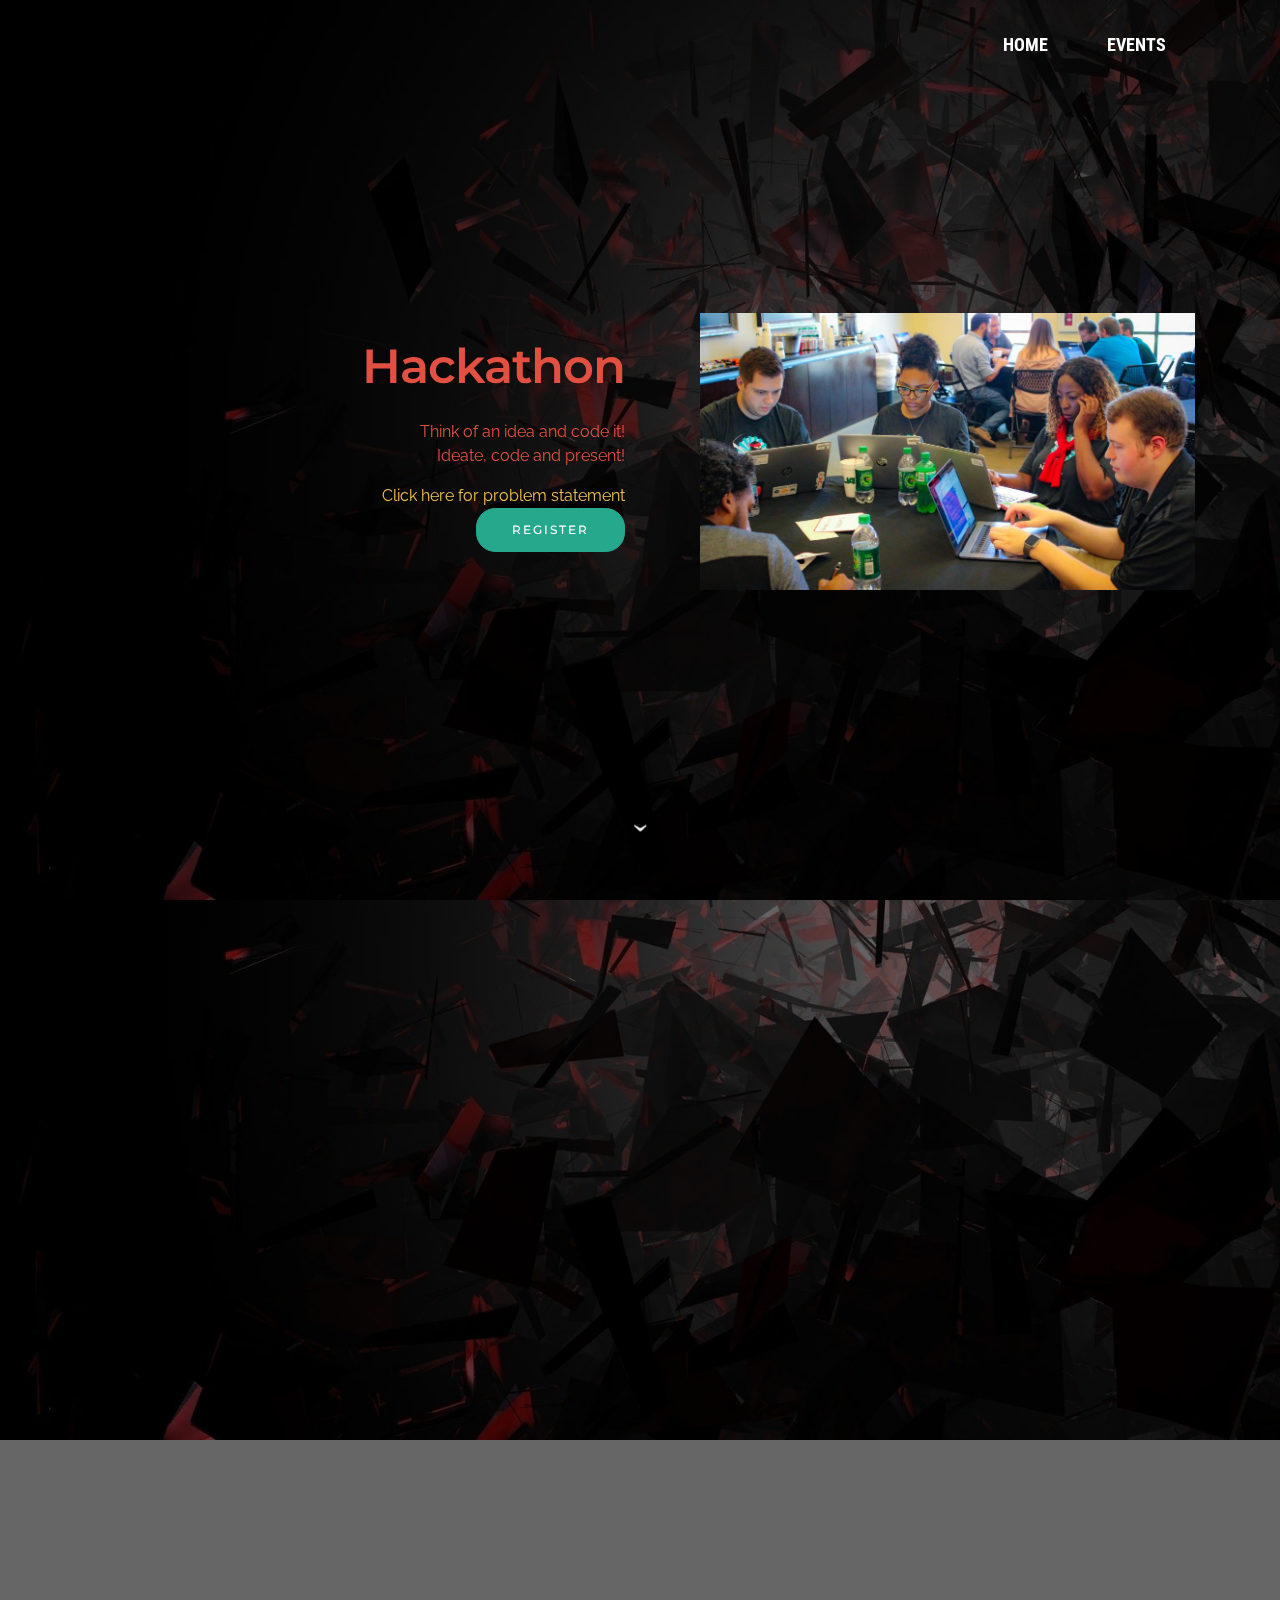
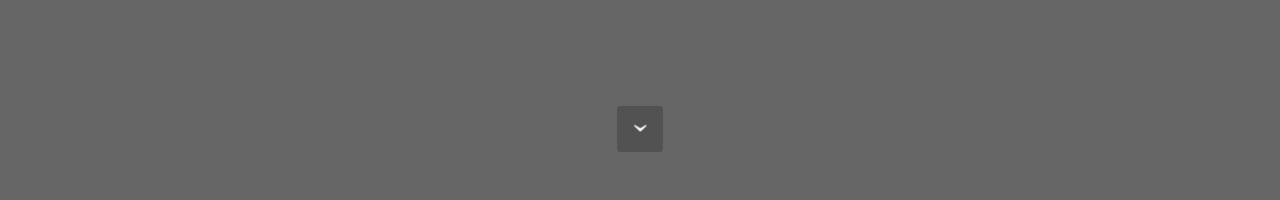
==== coding.html @ b397fc56 "created repo" ====
<!DOCTYPE html>
<html >
<head>
  <meta charset="UTF-8">
  <meta http-equiv="X-UA-Compatible" content="IE=edge">
  <meta name="generator" content="Mobirise v4.6.6, mobirise.com">
  <meta name="viewport" content="width=device-width, initial-scale=1, minimum-scale=1">
  <link rel="shortcut icon" href="assets/images/menulogo-228x128.png" type="image/x-icon">
  <meta name="description" content="Website Maker Description">
  <title>Techzion '19</title>
  <link rel="stylesheet" href="https://fonts.googleapis.com/css?family=Montserrat:400,700">
  <link rel="stylesheet" href="https://fonts.googleapis.com/css?family=Raleway:100,100i,200,200i,300,300i,400,400i,500,500i,600,600i,700,700i,800,800i,900,900i">
  <link rel="stylesheet" href="https://fonts.googleapis.com/css?family=Lora:400,700,400italic,700italic&subset=latin">
  <link rel="stylesheet" href="assets/tether/tether.min.css">
  <link rel="stylesheet" href="assets/bootstrap/css/bootstrap.min.css">
  <link rel="stylesheet" href="assets/socicon/css/styles.css">
  <link rel="stylesheet" href="assets/dropdown/css/style.css">
  <link rel="stylesheet" href="assets/animate.css/animate.min.css">
  <link rel="stylesheet" href="assets/theme/css/style.css">
  <link rel="stylesheet" href="assets/mobirise/css/mbr-additional.css" type="text/css">
</head>
<body>
  <section id="menu-s" data-rv-view="81">
    <nav class="navbar navbar-dropdown transparent navbar-fixed-top bg-color">
        <div class="container">
            <div class="mbr-table">
                <div class="mbr-table-cell">
                    <div class="navbar-brand">
                        <a class="navbar-caption text-white" href="index.html#header1-2"></a>
                    </div>
                </div>
                <div class="mbr-table-cell">
                    <button class="navbar-toggler pull-xs-right hidden-md-up" type="button" data-toggle="collapse" data-target="#exCollapsingNavbar">
                        <div class="hamburger-icon"></div>
                    </button>
                    <ul class="nav-dropdown collapse pull-xs-right nav navbar-nav navbar-toggleable-sm" id="exCollapsingNavbar"><li class="nav-item dropdown"><a class="nav-link link" href="index.html#header1-2">HOME</a></li><li class="nav-item"><a class="nav-link link" href="index.html#features4-a">EVENTS</a></li></ul>
                    <button hidden="" class="navbar-toggler navbar-close" type="button" data-toggle="collapse" data-target="#exCollapsingNavbar">
                        <div class="close-icon"></div>
                    </button>
                </div>
            </div>
        </div>
    </nav>
</section>
<section class="engine"><a href="https://mobirise.ws/n"></a></section><section class="mbr-section mbr-section-hero mbr-section-full header2 mbr-parallax-background mbr-after-navbar" id="header2-1f" data-rv-view="83" style="background-image: url(assets/images/misc-1920x1080.jpg);">
    <div class="mbr-overlay" style="opacity: 0.7; background-color: rgb(0, 0, 0);">
    </div>
    <div class="mbr-table mbr-table-full">
        <div class="mbr-table-cell">
            <div class="container">
                <div class="mbr-section row">
                    <div class="mbr-table-md-up">
                        <div class="mbr-table-cell col-md-5 content-size text-xs-center text-md-right">
                            <h3 class="mbr-section-title display-2">Hackathon</h3>
                            <div class="mbr-section-text">
                                <p>Think of an idea and code it!<br>Ideate, code and present!</p>
                            </div>
                            <div class="text-primary"><a href="assets/files/hackathon.pdf" target="_blank">Click here for problem statement</a></div>
                            <div class="mbr-section-btn"> <a class="btn btn-secondary" href="https://forms.gle/92pZwrku7576osaP9" target="_blank">REGISTER</a></div>
                        </div>
                        <div class="mbr-table-cell mbr-valign-top mbr-left-padding-md-up col-md-7 image-size" style="width: 50%;">
                            <div class="mbr-figure"><img src="assets/images/hackathon.jpg"></div>
                        </div>
                    </div>
                </div>
            </div>
        </div>
    </div>
    <div class="mbr-arrow mbr-arrow-floating hidden-sm-down" aria-hidden="true"><a href="#header2-1g"><i class="mbr-arrow-icon"></i></a></div>
</section>
<section class="mbr-section mbr-section-hero mbr-section-full header2 mbr-parallax-background" id="header2-1g" data-rv-view="86" style="background-image: url(assets/images/misc-1920x1080.jpg);">
    <div class="mbr-overlay" style="opacity: 0.6; background-color: rgb(0, 0, 0);">
    </div>
    <div class="mbr-table mbr-table-full">
        <div class="mbr-table-cell">
            <div class="container">
                <div class="mbr-section row">
                    <div class="mbr-table-md-up">
                        <div class="mbr-table-cell col-md-5 content-size text-xs-center text-md-right">
                            <h3 class="mbr-section-title display-2">C-gambling</h3>
                            <div class="mbr-section-text">
                                <p>Here, skills and luck go hand in hand! <br> Solve problems and bet on your code to win!</p>
                            </div>
                            <div class="mbr-section-btn"> <a class="btn btn-secondary" href="https://forms.gle/pUnnLSS5jzZNgjFR7" target="_blank">REGISTER</a></div>
                        </div>
                        <div class="mbr-table-cell mbr-valign-top mbr-left-padding-md-up col-md-7 image-size" style="width: 50%;">
                            <div class="mbr-figure"><img src="assets/images/cgambling.jpg"></div>
                        </div>
                    </div>
                </div>
            </div>
        </div>
    </div>
    <div class="mbr-arrow mbr-arrow-floating hidden-sm-down" aria-hidden="true"><a href="#header2-1g"><i class="mbr-arrow-icon"></i></a></div>
</section>
  <script src="assets/web/assets/jquery/jquery.min.js"></script>
  <script src="assets/tether/tether.min.js"></script>
  <script src="assets/bootstrap/js/bootstrap.min.js"></script>
  <script src="assets/jarallax/jarallax.js"></script>
  <script src="assets/dropdown/js/script.min.js"></script>
  <script src="assets/touch-swipe/jquery.touch-swipe.min.js"></script>
  <script src="assets/viewport-checker/jquery.viewportchecker.js"></script>
  <script src="assets/smooth-scroll/smooth-scroll.js"></script>
  <script src="assets/theme/js/script.js"></script>
  
  
  <input name="animation" type="hidden">
   <div id="scrollToTop" class="scrollToTop mbr-arrow-up"><a style="text-align: center;"><i class="mbr-arrow-up-icon"></i></a></div>
  </body>
</html>
---- assets/socicon/css/styles.css ----
@charset "UTF-8";

@font-face {
  font-family: "socicon";
  src:url("../fonts/socicon.eot");
  src:url("../fonts/socicon.eot?#iefix") format("embedded-opentype"),
    url("../fonts/socicon.woff") format("woff"),
    url("../fonts/socicon.ttf") format("truetype"),
    url("../fonts/socicon.svg#socicon") format("svg");
  font-weight: normal;
  font-style: normal;

}

[data-icon]:before {
  font-family: "socicon" !important;
  content: attr(data-icon);
  font-style: normal !important;
  font-weight: normal !important;
  font-variant: normal !important;
  text-transform: none !important;
  speak: none;
  line-height: 1;
  -webkit-font-smoothing: antialiased;
  -moz-osx-font-smoothing: grayscale;
}

[class^="socicon-"]:before,
[class*=" socicon-"]:before {
  font-family: "socicon" !important;
  font-style: normal !important;
  font-weight: normal !important;
  font-variant: normal !important;
  text-transform: none !important;
  speak: none;
  line-height: 1;
  -webkit-font-smoothing: antialiased;
  -moz-osx-font-smoothing: grayscale;
}

.socicon-modelmayhem:before {
  content: "\e000";
}
.socicon-mixcloud:before {
  content: "\e001";
}
.socicon-drupal:before {
  content: "\e002";
}
.socicon-swarm:before {
  content: "\e003";
}
.socicon-istock:before {
  content: "\e004";
}
.socicon-yammer:before {
  content: "\e005";
}
.socicon-ello:before {
  content: "\e006";
}
.socicon-stackoverflow:before {
  content: "\e007";
}
.socicon-persona:before {
  content: "\e008";
}
.socicon-triplej:before {
  content: "\e009";
}
.socicon-houzz:before {
  content: "\e00a";
}
.socicon-rss:before {
  content: "\e00b";
}
.socicon-paypal:before {
  content: "\e00c";
}
.socicon-odnoklassniki:before {
  content: "\e00d";
}
.socicon-airbnb:before {
  content: "\e00e";
}
.socicon-periscope:before {
  content: "\e00f";
}
.socicon-outlook:before {
  content: "\e010";
}
.socicon-coderwall:before {
  content: "\e011";
}
.socicon-tripadvisor:before {
  content: "\e012";
}
.socicon-appnet:before {
  content: "\e013";
}
.socicon-goodreads:before {
  content: "\e014";
}
.socicon-tripit:before {
  content: "\e015";
}
.socicon-lanyrd:before {
  content: "\e016";
}
.socicon-slideshare:before {
  content: "\e017";
}
.socicon-buffer:before {
  content: "\e018";
}
.socicon-disqus:before {
  content: "\e019";
}
.socicon-vkontakte:before {
  content: "\e01a";
}
.socicon-whatsapp:before {
  content: "\e01b";
}
.socicon-patreon:before {
  content: "\e01c";
}
.socicon-storehouse:before {
  content: "\e01d";
}
.socicon-pocket:before {
  content: "\e01e";
}
.socicon-mail:before {
  content: "\e01f";
}
.socicon-blogger:before {
  content: "\e020";
}
.socicon-technorati:before {
  content: "\e021";
}
.socicon-reddit:before {
  content: "\e022";
}
.socicon-dribbble:before {
  content: "\e023";
}
.socicon-stumbleupon:before {
  content: "\e024";
}
.socicon-digg:before {
  content: "\e025";
}
.socicon-envato:before {
  content: "\e026";
}
.socicon-behance:before {
  content: "\e027";
}
.socicon-delicious:before {
  content: "\e028";
}
.socicon-deviantart:before {
  content: "\e029";
}
.socicon-forrst:before {
  content: "\e02a";
}
.socicon-play:before {
  content: "\e02b";
}
.socicon-zerply:before {
  content: "\e02c";
}
.socicon-wikipedia:before {
  content: "\e02d";
}
.socicon-apple:before {
  content: "\e02e";
}
.socicon-flattr:before {
  content: "\e02f";
}
.socicon-github:before {
  content: "\e030";
}
.socicon-renren:before {
  content: "\e031";
}
.socicon-friendfeed:before {
  content: "\e032";
}
.socicon-newsvine:before {
  content: "\e033";
}
.socicon-identica:before {
  content: "\e034";
}
.socicon-bebo:before {
  content: "\e035";
}
.socicon-zynga:before {
  content: "\e036";
}
.socicon-steam:before {
  content: "\e037";
}
.socicon-xbox:before {
  content: "\e038";
}
.socicon-windows:before {
  content: "\e039";
}
.socicon-qq:before {
  content: "\e03a";
}
.socicon-douban:before {
  content: "\e03b";
}
.socicon-meetup:before {
  content: "\e03c";
}
.socicon-playstation:before {
  content: "\e03d";
}
.socicon-android:before {
  content: "\e03e";
}
.socicon-snapchat:before {
  content: "\e03f";
}
.socicon-twitter:before {
  content: "\e040";
}
.socicon-facebook:before {
  content: "\e041";
}
.socicon-googleplus:before {
  content: "\e042";
}
.socicon-pinterest:before {
  content: "\e043";
}
.socicon-foursquare:before {
  content: "\e044";
}
.socicon-yahoo:before {
  content: "\e045";
}
.socicon-skype:before {
  content: "\e046";
}
.socicon-yelp:before {
  content: "\e047";
}
.socicon-feedburner:before {
  content: "\e048";
}
.socicon-linkedin:before {
  content: "\e049";
}
.socicon-viadeo:before {
  content: "\e04a";
}
.socicon-xing:before {
  content: "\e04b";
}
.socicon-myspace:before {
  content: "\e04c";
}
.socicon-soundcloud:before {
  content: "\e04d";
}
.socicon-spotify:before {
  content: "\e04e";
}
.socicon-grooveshark:before {
  content: "\e04f";
}
.socicon-lastfm:before {
  content: "\e050";
}
.socicon-youtube:before {
  content: "\e051";
}
.socicon-vimeo:before {
  content: "\e052";
}
.socicon-dailymotion:before {
  content: "\e053";
}
.socicon-vine:before {
  content: "\e054";
}
.socicon-flickr:before {
  content: "\e055";
}
.socicon-500px:before {
  content: "\e056";
}
.socicon-wordpress:before {
  content: "\e058";
}
.socicon-tumblr:before {
  content: "\e059";
}
.socicon-twitch:before {
  content: "\e05a";
}
.socicon-8tracks:before {
  content: "\e05b";
}
.socicon-amazon:before {
  content: "\e05c";
}
.socicon-icq:before {
  content: "\e05d";
}
.socicon-smugmug:before {
  content: "\e05e";
}
.socicon-ravelry:before {
  content: "\e05f";
}
.socicon-weibo:before {
  content: "\e060";
}
.socicon-baidu:before {
  content: "\e061";
}
.socicon-angellist:before {
  content: "\e062";
}
.socicon-ebay:before {
  content: "\e063";
}
.socicon-imdb:before {
  content: "\e064";
}
.socicon-stayfriends:before {
  content: "\e065";
}
.socicon-residentadvisor:before {
  content: "\e066";
}
.socicon-google:before {
  content: "\e067";
}
.socicon-yandex:before {
  content: "\e068";
}
.socicon-sharethis:before {
  content: "\e069";
}
.socicon-bandcamp:before {
  content: "\e06a";
}
.socicon-itunes:before {
  content: "\e06b";
}
.socicon-deezer:before {
  content: "\e06c";
}
.socicon-telegram:before {
  content: "\e06e";
}
.socicon-openid:before {
  content: "\e06f";
}
.socicon-amplement:before {
  content: "\e070";
}
.socicon-viber:before {
  content: "\e071";
}
.socicon-zomato:before {
  content: "\e072";
}
.socicon-draugiem:before {
  content: "\e074";
}
.socicon-endomodo:before {
  content: "\e075";
}
.socicon-filmweb:before {
  content: "\e076";
}
.socicon-stackexchange:before {
  content: "\e077";
}
.socicon-wykop:before {
  content: "\e078";
}
.socicon-teamspeak:before {
  content: "\e079";
}
.socicon-teamviewer:before {
  content: "\e07a";
}
.socicon-ventrilo:before {
  content: "\e07b";
}
.socicon-younow:before {
  content: "\e07c";
}
.socicon-raidcall:before {
  content: "\e07d";
}
.socicon-mumble:before {
  content: "\e07e";
}
.socicon-medium:before {
  content: "\e06d";
}
.socicon-bebee:before {
  content: "\e07f";
}
.socicon-hitbox:before {
  content: "\e080";
}
.socicon-reverbnation:before {
  content: "\e081";
}
.socicon-formulr:before {
  content: "\e082";
}
.socicon-instagram:before {
  content: "\e057";
}
.socicon-battlenet:before {
  content: "\e083";
}
.socicon-chrome:before {
  content: "\e084";
}
.socicon-discord:before {
  content: "\e086";
}
.socicon-issuu:before {
  content: "\e087";
}
.socicon-macos:before {
  content: "\e088";
}
.socicon-firefox:before {
  content: "\e089";
}
.socicon-opera:before {
  content: "\e08d";
}
.socicon-keybase:before {
  content: "\e090";
}
.socicon-alliance:before {
  content: "\e091";
}
.socicon-livejournal:before {
  content: "\e092";
}
.socicon-googlephotos:before {
  content: "\e093";
}
.socicon-horde:before {
  content: "\e094";
}
.socicon-etsy:before {
  content: "\e095";
}
.socicon-zapier:before {
  content: "\e096";
}
.socicon-google-scholar:before {
  content: "\e097";
}
.socicon-researchgate:before {
  content: "\e098";
}
.socicon-wechat:before {
  content: "\e099";
}
.socicon-strava:before {
  content: "\e09a";
}
.socicon-line:before {
  content: "\e09b";
}
.socicon-lyft:before {
  content: "\e09c";
}
.socicon-uber:before {
  content: "\e09d";
}
.socicon-songkick:before {
  content: "\e09e";
}
.socicon-viewbug:before {
  content: "\e09f";
}
.socicon-googlegroups:before {
  content: "\e0a0";
}
.socicon-quora:before {
  content: "\e073";
}
.socicon-diablo:before {
  content: "\e085";
}
.socicon-blizzard:before {
  content: "\e0a1";
}
.socicon-hearthstone:before {
  content: "\e08b";
}
.socicon-heroes:before {
  content: "\e08a";
}
.socicon-overwatch:before {
  content: "\e08c";
}
.socicon-warcraft:before {
  content: "\e08e";
}
.socicon-starcraft:before {
  content: "\e08f";
}
.socicon-beam:before {
  content: "\e0a2";
}
.socicon-curse:before {
  content: "\e0a3";
}
.socicon-player:before {
  content: "\e0a4";
}
.socicon-streamjar:before {
  content: "\e0a5";
}
.socicon-nintendo:before {
  content: "\e0a6";
}
.socicon-hellocoton:before {
  content: "\e0a7";
}
---- assets/dropdown/css/style.css ----
.navbar-dropdown {
  left: 0;
  padding: 0;
  position: absolute;
  right: 0;
  top: 0;
  transition: all 0.45s ease;
  z-index: 1030; }
  .navbar-dropdown .navbar-brand {
    float: none;
    font-size: 0;
    padding: 1.25rem 0;
    position: relative;
    transition: padding 0.25s ease;
    white-space: nowrap; }
    .navbar-dropdown .navbar-brand::before {
      content: "";
      display: inline-block;
      height: 100%;
      vertical-align: middle; }
  .navbar-dropdown .navbar-logo,
  .navbar-dropdown .navbar-caption {
    display: inline-block;
    vertical-align: middle; }
  .navbar-dropdown .navbar-logo {
    margin-right: 0.8rem;
    transition: margin 0.3s ease-in-out; }
    .navbar-dropdown .navbar-logo img {
      height: 3.125rem;
      transition: all 0.3s ease-in-out; }
  .navbar-dropdown .mbr-table-cell {
    height: 5.625rem; }
  .navbar-dropdown .navbar-caption {
    font-family: "Montserrat";
    font-size: 1rem;
    font-weight: 700;
    white-space: normal; }
    .navbar-dropdown .navbar-caption, .navbar-dropdown .navbar-caption:hover {
      color: inherit;
      text-decoration: none; }
  .navbar-dropdown.navbar-fixed-top {
    position: fixed; }
  .navbar-dropdown.bg-color.transparent {
    background: none !important; }
  .navbar-dropdown.navbar-short .navbar-brand {
    padding: 0.625rem 0; }
  .navbar-dropdown.navbar-short .navbar-logo {
    margin-right: 0.5rem; }
    .navbar-dropdown.navbar-short .navbar-logo img {
      height: 2.375rem; }
  .navbar-dropdown.navbar-short .mbr-table-cell {
    height: 3.625rem; }
  .navbar-dropdown .navbar-close {
    left: 0.6875rem;
    position: fixed;
    top: 0.75rem;
    z-index: 1000; }
  .navbar-dropdown.opened {
    background: none !important; }
    .navbar-dropdown.opened .navbar-brand,
    .navbar-dropdown.opened .navbar-toggler {
      display: none; }
  .navbar-dropdown .hamburger-icon {
    content: "";
    width: 16px;
    -webkit-box-shadow: 0 -6px 0 1px,0 0 0 1px,0 6px 0 1px;
    -moz-box-shadow: 0 -6px 0 1px,0 0 0 1px,0 6px 0 1px;
    box-shadow: 0 -6px 0 1px,0 0 0 1px,0 6px 0 1px; }
  .navbar-dropdown .close-icon {
    position: relative;
    width: 21px;
    height: 21px;
    overflow: hidden; }
    .navbar-dropdown .close-icon::before, .navbar-dropdown .close-icon::after {
      content: '';
      position: absolute;
      height: 2px;
      width: 100%;
      top: 50%;
      left: 0;
      margin-top: -1px; }
    .navbar-dropdown .close-icon::before {
      transform: rotate(45deg);
      -ms-transform: rotate(45deg);
      -webkit-transform: rotate(45deg); }
    .navbar-dropdown .close-icon::after {
      transform: rotate(-45deg);
      -ms-transform: rotate(-45deg);
      -webkit-transform: rotate(-45deg); }

.dropdown-menu .dropdown-toggle[data-toggle="dropdown-submenu"]::after {
  border-bottom: 0.35em solid transparent;
  border-left: 0.35em solid;
  border-right: 0;
  border-top: 0.35em solid transparent;
  margin-left: 0.3rem; }

.dropdown-menu .dropdown-item:focus {
  outline: 0; }

.nav-dropdown {
  display: table !important;
  font-family: "Montserrat";
  font-size: 0.75rem;
  font-weight: 700;
  height: auto !important; }
  .nav-dropdown .nav-item {
    display: table-cell;
    float: none;
    vertical-align: middle; }
  .nav-dropdown .nav-btn {
    padding-left: 1rem; }
  .nav-dropdown .link {
    margin: 1.667em;
    padding: 0;
    transition: color .2s ease-in-out; }
    .nav-dropdown .link.dropdown-toggle {
      margin-right: 2.583em; }
      .nav-dropdown .link.dropdown-toggle::after {
        margin-left: .25rem;
        border-top: 0.35em solid;
        border-right: 0.35em solid transparent;
        border-left: 0.35em solid transparent;
        border-bottom: 0; }
      .nav-dropdown .link.dropdown-toggle::after {
        display: block;
        margin-top: -0.1667em;
        position: absolute;
        right: 1.3333em;
        top: 50%; }
      .nav-dropdown .link.dropdown-toggle[aria-expanded="true"] {
        margin: 0;
        padding: 1.667em 2.583em 1.667em 1.667em; }
  .nav-dropdown .link::after,
  .nav-dropdown .dropdown-item::after {
    color: inherit; }
  .nav-dropdown .btn {
    font-size: 0.75rem;
    font-weight: 700;
    letter-spacing: 0;
    margin-bottom: 0;
    padding-left: 1.25rem;
    padding-right: 1.25rem; }
  .nav-dropdown .dropdown-menu {
    border-radius: 0;
    border: 0;
    left: 0;
    margin: 0;
    padding-bottom: 1.25rem;
    padding-top: 1.25rem; }
  .nav-dropdown .dropdown-submenu {
    left: 100%;
    margin-left: 0.125rem;
    margin-top: -1.25rem;
    top: 0; }
  .nav-dropdown .dropdown-item {
    font-size: 0.8125rem;
    font-weight: 500;
    line-height: 2;
    padding: 0.3846em 4.615em 0.3846em 1.5385em;
    position: relative;
    transition: color .2s ease-in-out, background-color .2s ease-in-out; }
    .nav-dropdown .dropdown-item::after {
      margin-top: -0.3077em;
      position: absolute;
      right: 1.1538em;
      top: 50%; }
    .nav-dropdown .dropdown-item:focus, .nav-dropdown .dropdown-item:hover {
      background: none; }

@media (max-width: 767px) {
  .nav-dropdown.navbar-toggleable-sm {
    bottom: 0;
    display: none;
    left: 0;
    overflow-x: hidden;
    position: fixed;
    top: 0;
    transform: translateX(-100%);
    -ms-transform: translateX(-100%);
    -webkit-transform: translateX(-100%);
    width: 18.75rem;
    z-index: 999; } }
.nav-dropdown.navbar-toggleable-xl {
  bottom: 0;
  display: none;
  left: 0;
  overflow-x: hidden;
  position: fixed;
  top: 0;
  transform: translateX(-100%);
  -ms-transform: translateX(-100%);
  -webkit-transform: translateX(-100%);
  width: 18.75rem;
  z-index: 999; }

.nav-dropdown-sm {
  display: block !important;
  overflow-x: hidden;
  overflow: auto;
  padding-top: 3.875rem; }
  .nav-dropdown-sm::after {
    content: "";
    display: block;
    height: 3rem;
    width: 100%; }
  .nav-dropdown-sm.collapse.in ~ .navbar-close {
    display: block !important; }
  .nav-dropdown-sm.collapsing, .nav-dropdown-sm.collapse.in {
    transform: translateX(0);
    -ms-transform: translateX(0);
    -webkit-transform: translateX(0);
    transition: all 0.25s ease-out;
    -webkit-transition: all 0.25s ease-out; }
  .nav-dropdown-sm.collapsing[aria-expanded="false"] {
    transform: translateX(-100%);
    -ms-transform: translateX(-100%);
    -webkit-transform: translateX(-100%); }
  .nav-dropdown-sm .nav-item {
    display: block;
    margin-left: 0 !important;
    padding-left: 0; }
  .nav-dropdown-sm .link,
  .nav-dropdown-sm .dropdown-item {
    border-top: 1px dotted rgba(255, 255, 255, 0.1);
    font-size: 0.8125rem;
    line-height: 1.6;
    margin: 0 !important;
    padding: 0.875rem 2.4rem 0.875rem 1.5625rem !important;
    position: relative;
    white-space: normal; }
    .nav-dropdown-sm .link:focus, .nav-dropdown-sm .link:hover,
    .nav-dropdown-sm .dropdown-item:focus,
    .nav-dropdown-sm .dropdown-item:hover {
      background: rgba(0, 0, 0, 0.2) !important; }
  .nav-dropdown-sm .nav-btn {
    position: relative;
    padding: 1.5625rem 1.5625rem 0 1.5625rem; }
    .nav-dropdown-sm .nav-btn::before {
      border-top: 1px dotted rgba(255, 255, 255, 0.1);
      content: "";
      left: 0;
      position: absolute;
      top: 0;
      width: 100%; }
    .nav-dropdown-sm .nav-btn + .nav-btn {
      padding-top: 0.625rem; }
      .nav-dropdown-sm .nav-btn + .nav-btn::before {
        display: none; }
  .nav-dropdown-sm .btn {
    padding: 0.625rem 0; }
  .nav-dropdown-sm .dropdown-toggle::after {
    position: absolute;
    right: 1.25rem;
    top: 50%;
    margin-top: -0.154em; }
  .nav-dropdown-sm .dropdown-toggle[data-toggle="dropdown-submenu"]::after {
    margin-left: .25rem;
    border-top: 0.35em solid;
    border-right: 0.35em solid transparent;
    border-left: 0.35em solid transparent;
    border-bottom: 0; }
  .nav-dropdown-sm .dropdown-toggle[data-toggle="dropdown-submenu"][aria-expanded="true"]::after {
    border-top: 0;
    border-right: 0.35em solid transparent;
    border-left: 0.35em solid transparent;
    border-bottom: 0.35em solid; }
  .nav-dropdown-sm .dropdown-menu {
    margin: 0;
    padding: 0;
    position: relative;
    top: 0;
    left: 0;
    width: 100%;
    border: 0;
    float: none;
    border-radius: 0;
    background: none; }

.is-builder .nav-dropdown.collapsing {
  transition: none !important; }

/*# sourceMappingURL=style.css.map */
---- assets/mobirise/css/mbr-additional.css ----
@import url(https://fonts.googleapis.com/css?family=Roboto+Condensed:400,300,700);
@import url(https://fonts.googleapis.com/css?family=Lato:400,300,700);
@import url(https://fonts.googleapis.com/css?family=Indie+Flower);
@import url(https://fonts.googleapis.com/css?family=Montserrat:400,700);
@import url(https://fonts.googleapis.com/css?family=Lora:400,700);
@import url(https://fonts.googleapis.com/css?family=Raleway:400,300,700);






body,
input,
textarea,
.mbr-company .list-group-text {
  font-family: 'Raleway', sans-serif;
}
.mbr-footer-content li,
.mbr-footer .mbr-contacts li {
  font-family: 'Raleway', sans-serif;
}
.btn,
.alert,
h1,
h2,
h3,
h4,
h5,
h6,
.h1,
.h2,
.h3,
.h4,
.h5,
.h6,
.display-1,
.display-2,
.display-3,
.display-4,
.mbr-figure .mbr-figure-caption,
.mbr-gallery-title,
.mbr-map [data-state-details],
.mbr-price {
  font-family: 'Montserrat', sans-serif;
}
.mbr-footer-content h1,
.mbr-footer .mbr-contacts h1,
.mbr-footer-content h2,
.mbr-footer .mbr-contacts h2,
.mbr-footer-content h3,
.mbr-footer .mbr-contacts h3,
.mbr-footer-content h4,
.mbr-footer .mbr-contacts h4,
.mbr-footer-content p strong,
.mbr-footer .mbr-contacts p strong,
.mbr-footer-content strong,
.mbr-footer .mbr-contacts strong {
  font-family: 'Montserrat', sans-serif;
}
.btn {
  border-radius: 1.6em;
}
.mbr-subscribe .btn {
  border-radius: 1.6em !important;
}
.btn-sm,
.lead a,
.lead blockquote,
.mbr-section-subtitle,
.mbr-section-hero .mbr-section-lead,
.mbr-cards .card-subtitle,
.mbr-testimonial .card-block {
  font-family: 'Lora', serif;
}
.mbr-author-name {
  font-family: 'Montserrat', sans-serif;
}
.mbr-author-desc {
  font-family: 'Lora', serif;
}
.mbr-plan-title {
  font-family: 'Montserrat', sans-serif;
}
.mbr-plan-subtitle,
.mbr-plan-price-desc {
  font-family: 'Lora', serif;
}
.bg-primary {
  background-color: #c0a375 !important;
}
.bg-success {
  background-color: #2969b0 !important;
}
.bg-info {
  background-color: #7e9b9f !important;
}
.bg-warning {
  background-color: #f3c649 !important;
}
.bg-danger {
  background-color: #b40906 !important;
}
.btn-primary {
  background-color: #c0a375;
  border-color: #c0a375;
  color: #ffffff;
}
.btn-primary:hover,
.btn-primary:focus,
.btn-primary.focus,
.btn-primary:active,
.btn-primary.active {
  color: #ffffff;
  background-color: #a07e49;
  border-color: #a07e49;
}
.btn-primary.disabled,
.btn-primary:disabled {
  color: #ffffff !important;
  background-color: #a07e49 !important;
  border-color: #a07e49 !important;
}
.btn-secondary {
  background-color: #25a88c;
  border-color: #25a88c;
  color: #ffffff;
}
.btn-secondary:hover,
.btn-secondary:focus,
.btn-secondary.focus,
.btn-secondary:active,
.btn-secondary.active {
  color: #ffffff;
  background-color: #176958;
  border-color: #176958;
}
.btn-secondary.disabled,
.btn-secondary:disabled {
  color: #ffffff !important;
  background-color: #176958 !important;
  border-color: #176958 !important;
}
.btn-info {
  background-color: #7e9b9f;
  border-color: #7e9b9f;
  color: #ffffff;
}
.btn-info:hover,
.btn-info:focus,
.btn-info.focus,
.btn-info:active,
.btn-info.active {
  color: #ffffff;
  background-color: #597478;
  border-color: #597478;
}
.btn-info.disabled,
.btn-info:disabled {
  color: #ffffff !important;
  background-color: #597478 !important;
  border-color: #597478 !important;
}
.btn-success {
  background-color: #2969b0;
  border-color: #2969b0;
  color: #ffffff;
}
.btn-success:hover,
.btn-success:focus,
.btn-success.focus,
.btn-success:active,
.btn-success.active {
  color: #ffffff;
  background-color: #1b4472;
  border-color: #1b4472;
}
.btn-success.disabled,
.btn-success:disabled {
  color: #ffffff !important;
  background-color: #1b4472 !important;
  border-color: #1b4472 !important;
}
.btn-warning {
  background-color: #f3c649;
  border-color: #f3c649;
  color: #ffffff;
}
.btn-warning:hover,
.btn-warning:focus,
.btn-warning.focus,
.btn-warning:active,
.btn-warning.active {
  color: #ffffff;
  background-color: #e1a90f;
  border-color: #e1a90f;
}
.btn-warning.disabled,
.btn-warning:disabled {
  color: #ffffff !important;
  background-color: #e1a90f !important;
  border-color: #e1a90f !important;
}
.btn-danger {
  background-color: #b40906;
  border-color: #b40906;
  color: #ffffff;
}
.btn-danger:hover,
.btn-danger:focus,
.btn-danger.focus,
.btn-danger:active,
.btn-danger.active {
  color: #ffffff;
  background-color: #6a0504;
  border-color: #6a0504;
}
.btn-danger.disabled,
.btn-danger:disabled {
  color: #ffffff !important;
  background-color: #6a0504 !important;
  border-color: #6a0504 !important;
}
.btn-primary-outline {
  background: none;
  border-color: #8e7041;
  color: #8e7041;
}
.btn-primary-outline:hover,
.btn-primary-outline:focus,
.btn-primary-outline.focus,
.btn-primary-outline:active,
.btn-primary-outline.active {
  color: #ffffff;
  background-color: #c0a375;
  border-color: #c0a375;
}
.btn-primary-outline.disabled,
.btn-primary-outline:disabled {
  color: #ffffff !important;
  background-color: #c0a375 !important;
  border-color: #c0a375 !important;
}
.btn-secondary-outline {
  background: none;
  border-color: #135446;
  color: #135446;
}
.btn-secondary-outline:hover,
.btn-secondary-outline:focus,
.btn-secondary-outline.focus,
.btn-secondary-outline:active,
.btn-secondary-outline.active {
  color: #ffffff;
  background-color: #25a88c;
  border-color: #25a88c;
}
.btn-secondary-outline.disabled,
.btn-secondary-outline:disabled {
  color: #ffffff !important;
  background-color: #25a88c !important;
  border-color: #25a88c !important;
}
.btn-info-outline {
  background: none;
  border-color: #4e6669;
  color: #4e6669;
}
.btn-info-outline:hover,
.btn-info-outline:focus,
.btn-info-outline.focus,
.btn-info-outline:active,
.btn-info-outline.active {
  color: #ffffff;
  background-color: #7e9b9f;
  border-color: #7e9b9f;
}
.btn-info-outline.disabled,
.btn-info-outline:disabled {
  color: #ffffff !important;
  background-color: #7e9b9f !important;
  border-color: #7e9b9f !important;
}
.btn-success-outline {
  background: none;
  border-color: #16385d;
  color: #16385d;
}
.btn-success-outline:hover,
.btn-success-outline:focus,
.btn-success-outline.focus,
.btn-success-outline:active,
.btn-success-outline.active {
  color: #ffffff;
  background-color: #2969b0;
  border-color: #2969b0;
}
.btn-success-outline.disabled,
.btn-success-outline:disabled {
  color: #ffffff !important;
  background-color: #2969b0 !important;
  border-color: #2969b0 !important;
}
.btn-warning-outline {
  background: none;
  border-color: #c9970d;
  color: #c9970d;
}
.btn-warning-outline:hover,
.btn-warning-outline:focus,
.btn-warning-outline.focus,
.btn-warning-outline:active,
.btn-warning-outline.active {
  color: #ffffff;
  background-color: #f3c649;
  border-color: #f3c649;
}
.btn-warning-outline.disabled,
.btn-warning-outline:disabled {
  color: #ffffff !important;
  background-color: #f3c649 !important;
  border-color: #f3c649 !important;
}
.btn-danger-outline {
  background: none;
  border-color: #510403;
  color: #510403;
}
.btn-danger-outline:hover,
.btn-danger-outline:focus,
.btn-danger-outline.focus,
.btn-danger-outline:active,
.btn-danger-outline.active {
  color: #ffffff;
  background-color: #b40906;
  border-color: #b40906;
}
.btn-danger-outline.disabled,
.btn-danger-outline:disabled {
  color: #ffffff !important;
  background-color: #b40906 !important;
  border-color: #b40906 !important;
}
.text-primary {
  color: #c0a375 !important;
}
.text-success {
  color: #2969b0 !important;
}
.text-info {
  color: #7e9b9f !important;
}
.text-warning {
  color: #f3c649 !important;
}
.text-danger {
  color: #b40906 !important;
}
.alert-success {
  background-color: #2969b0;
}
.alert-info {
  background-color: #7e9b9f;
}
.alert-warning {
  background-color: #f3c649;
}
.alert-danger {
  background-color: #b40906;
}
.btn-social {
  border-color: #c0a375;
}
.btn-social:hover {
  background: #c0a375;
}
.mbr-company .list-group-item.active .list-group-text {
  color: #c0a375;
}
.mbr-footer p a,
.mbr-footer ul a {
  color: #c0a375;
}
.mbr-footer-content li::before,
.mbr-footer .mbr-contacts li::before {
  background: #c0a375;
}
.mbr-footer-content li a:hover,
.mbr-footer .mbr-contacts li a:hover {
  color: #c0a375;
}
.lead a,
.lead a:hover {
  color: #c0a375;
}
.lead blockquote {
  border-color: #c0a375;
}
.mbr-plan-header.bg-primary .mbr-plan-subtitle,
.mbr-plan-header.bg-primary .mbr-plan-price-desc {
  color: #e8ddcd;
}
.mbr-plan-header.bg-success .mbr-plan-subtitle,
.mbr-plan-header.bg-success .mbr-plan-price-desc {
  color: #79aae0;
}
.mbr-plan-header.bg-info .mbr-plan-subtitle,
.mbr-plan-header.bg-info .mbr-plan-price-desc {
  color: #c7d4d5;
}
.mbr-plan-header.bg-warning .mbr-plan-subtitle,
.mbr-plan-header.bg-warning .mbr-plan-price-desc {
  color: #ffffff;
}
.mbr-plan-header.bg-danger .mbr-plan-subtitle,
.mbr-plan-header.bg-danger .mbr-plan-price-desc {
  color: #f94441;
}
.mbr-small-footer a,
.mbr-gallery-filter li:hover {
  color: #c0a375;
}
#menu-0 .hide-buttons .nav-btn {
  display: none !important;
}
#menu-0 .navbar-caption {
  color: #ffffff;
  font-size: 10px;
}
#menu-0 .navbar-toggler {
  color: #ffffff;
}
#menu-0 .close-icon::before,
#menu-0 .close-icon::after {
  background-color: #ffffff;
}
#menu-0 .link,
#menu-0 .dropdown-item {
  color: #ffffff;
  font-family: 'Roboto Condensed', sans-serif;
}
#menu-0 .link {
  font-size: 1.1rem;
}
#menu-0 .dropdown-item,
#menu-0 .nav-dropdown-sm .link {
  font-size: 1.191rem;
}
#menu-0 .link:hover,
#menu-0 .dropdown-item:hover,
#menu-0 .link:focus,
#menu-0 .dropdown-item:focus {
  color: #c0a375;
}
#menu-0 .link[aria-expanded="true"],
#menu-0 .dropdown-menu {
  background: #000000;
}
#menu-0 .nav-dropdown-sm .link:focus,
#menu-0 .nav-dropdown-sm .link:hover,
#menu-0 .nav-dropdown-sm .dropdown-item:focus,
#menu-0 .nav-dropdown-sm .dropdown-item:hover {
  background: #000000!important;
}
#menu-0 .navbar,
#menu-0 .nav-dropdown-sm,
#menu-0 .nav-dropdown-sm .link[aria-expanded="true"],
#menu-0 .nav-dropdown-sm .dropdown-menu {
  background: #000000;
}
#menu-0 .bg-color.transparent .link {
  color: #ffffff;
  transition: none;
}
#menu-0 .bg-color.transparent.opened .link {
  transition: color 0.2s ease-in-out;
}
#menu-0 .bg-color.transparent.opened .link:hover,
#menu-0 .bg-color.transparent.opened .link:focus {
  color: #c0a375;
}
#menu-0 .link[aria-expanded="true"],
#menu-0 .dropdown-item[aria-expanded="true"] {
  color: #c0a375!important;
}
#header1-2 .mbr-section-lead {
  text-align: center;
  font-family: 'Lato', sans-serif;
}
#header1-2 .mbr-section-title {
  font-size: 72px;
}
#features4-a .card-subtitle {
  color: #bcbcbc;
}
#features4-a .iconbox {
  background-color: #ffffff;
  border-color: #ffffff;
}
#features4-a H4 {
  font-size: 36px;
  color: #ffffff;
}
#slider-f H2 {
  font-size: 36px;
  text-align: center;
}
#header5-i .mbr-section-title {
  color: #f7da64;
  font-family: 'Indie Flower', cursive;
}
#header5-i .mbr-section-lead {
  color: #9c9a9a;
}
#header5-j .mbr-section-title {
  color: #e25041;
  font-size: 46px;
}
#header5-j .mbr-section-lead {
  color: #9c9a9a;
}
#features3-m H4 {
  color: #ffffff;
}
#social-buttons2-k .mbr-section-title,
#social-buttons2-k .btn-social {
  color: #232323;
}
#social-buttons2-k .mbr-section-title {
  color: #ffffff;
}

#menu-o .hide-buttons .nav-btn {
  display: none !important;
}
#menu-o .navbar-caption {
  color: #ffffff;
  font-size: 10px;
}
#menu-o .navbar-toggler {
  color: #ffffff;
}
#menu-o .close-icon::before,
#menu-o .close-icon::after {
  background-color: #ffffff;
}
#menu-o .link,
#menu-o .dropdown-item {
  color: #ffffff;
  font-family: 'Roboto Condensed', sans-serif;
}
#menu-o .link {
  font-size: 1.1rem;
}
#menu-o .dropdown-item,
#menu-o .nav-dropdown-sm .link {
  font-size: 1.191rem;
}
#menu-o .link:hover,
#menu-o .dropdown-item:hover,
#menu-o .link:focus,
#menu-o .dropdown-item:focus {
  color: #c0a375;
}
#menu-o .link[aria-expanded="true"],
#menu-o .dropdown-menu {
  background: #000000;
}
#menu-o .nav-dropdown-sm .link:focus,
#menu-o .nav-dropdown-sm .link:hover,
#menu-o .nav-dropdown-sm .dropdown-item:focus,
#menu-o .nav-dropdown-sm .dropdown-item:hover {
  background: #000000!important;
}
#menu-o .navbar,
#menu-o .nav-dropdown-sm,
#menu-o .nav-dropdown-sm .link[aria-expanded="true"],
#menu-o .nav-dropdown-sm .dropdown-menu {
  background: #000000;
}
#menu-o .bg-color.transparent .link {
  color: #ffffff;
  transition: none;
}
#menu-o .bg-color.transparent.opened .link {
  transition: color 0.2s ease-in-out;
}
#menu-o .bg-color.transparent.opened .link:hover,
#menu-o .bg-color.transparent.opened .link:focus {
  color: #c0a375;
}
#menu-o .link[aria-expanded="true"],
#menu-o .dropdown-item[aria-expanded="true"] {
  color: #c0a375!important;
}

#menu-p .hide-buttons .nav-btn {
  display: none !important;
}
#menu-p .navbar-caption {
  color: #ffffff;
  font-size: 10px;
}
#menu-p .navbar-toggler {
  color: #ffffff;
}
#menu-p .close-icon::before,
#menu-p .close-icon::after {
  background-color: #ffffff;
}
#menu-p .link,
#menu-p .dropdown-item {
  color: #ffffff;
  font-family: 'Roboto Condensed', sans-serif;
}
#menu-p .link {
  font-size: 1.1rem;
}
#menu-p .dropdown-item,
#menu-p .nav-dropdown-sm .link {
  font-size: 1.191rem;
}
#menu-p .link:hover,
#menu-p .dropdown-item:hover,
#menu-p .link:focus,
#menu-p .dropdown-item:focus {
  color: #c0a375;
}
#menu-p .link[aria-expanded="true"],
#menu-p .dropdown-menu {
  background: #000000;
}
#menu-p .nav-dropdown-sm .link:focus,
#menu-p .nav-dropdown-sm .link:hover,
#menu-p .nav-dropdown-sm .dropdown-item:focus,
#menu-p .nav-dropdown-sm .dropdown-item:hover {
  background: #000000!important;
}
#menu-p .navbar,
#menu-p .nav-dropdown-sm,
#menu-p .nav-dropdown-sm .link[aria-expanded="true"],
#menu-p .nav-dropdown-sm .dropdown-menu {
  background: #000000;
}
#menu-p .bg-color.transparent .link {
  color: #ffffff;
  transition: none;
}
#menu-p .bg-color.transparent.opened .link {
  transition: color 0.2s ease-in-out;
}
#menu-p .bg-color.transparent.opened .link:hover,
#menu-p .bg-color.transparent.opened .link:focus {
  color: #c0a375;
}
#menu-p .link[aria-expanded="true"],
#menu-p .dropdown-item[aria-expanded="true"] {
  color: #c0a375!important;
}

#menu-q .hide-buttons .nav-btn {
  display: none !important;
}
#menu-q .navbar-caption {
  color: #ffffff;
  font-size: 10px;
}
#menu-q .navbar-toggler {
  color: #ffffff;
}
#menu-q .close-icon::before,
#menu-q .close-icon::after {
  background-color: #ffffff;
}
#menu-q .link,
#menu-q .dropdown-item {
  color: #ffffff;
  font-family: 'Roboto Condensed', sans-serif;
}
#menu-q .link {
  font-size: 1.1rem;
}
#menu-q .dropdown-item,
#menu-q .nav-dropdown-sm .link {
  font-size: 1.191rem;
}
#menu-q .link:hover,
#menu-q .dropdown-item:hover,
#menu-q .link:focus,
#menu-q .dropdown-item:focus {
  color: #c0a375;
}
#menu-q .link[aria-expanded="true"],
#menu-q .dropdown-menu {
  background: #000000;
}
#menu-q .nav-dropdown-sm .link:focus,
#menu-q .nav-dropdown-sm .link:hover,
#menu-q .nav-dropdown-sm .dropdown-item:focus,
#menu-q .nav-dropdown-sm .dropdown-item:hover {
  background: #000000!important;
}
#menu-q .navbar,
#menu-q .nav-dropdown-sm,
#menu-q .nav-dropdown-sm .link[aria-expanded="true"],
#menu-q .nav-dropdown-sm .dropdown-menu {
  background: #000000;
}
#menu-q .bg-color.transparent .link {
  color: #ffffff;
  transition: none;
}
#menu-q .bg-color.transparent.opened .link {
  transition: color 0.2s ease-in-out;
}
#menu-q .bg-color.transparent.opened .link:hover,
#menu-q .bg-color.transparent.opened .link:focus {
  color: #c0a375;
}
#menu-q .link[aria-expanded="true"],
#menu-q .dropdown-item[aria-expanded="true"] {
  color: #c0a375!important;
}

#menu-r .hide-buttons .nav-btn {
  display: none !important;
}
#menu-r .navbar-caption {
  color: #ffffff;
  font-size: 10px;
}
#menu-r .navbar-toggler {
  color: #ffffff;
}
#menu-r .close-icon::before,
#menu-r .close-icon::after {
  background-color: #ffffff;
}
#menu-r .link,
#menu-r .dropdown-item {
  color: #ffffff;
  font-family: 'Roboto Condensed', sans-serif;
}
#menu-r .link {
  font-size: 1.1rem;
}
#menu-r .dropdown-item,
#menu-r .nav-dropdown-sm .link {
  font-size: 1.191rem;
}
#menu-r .link:hover,
#menu-r .dropdown-item:hover,
#menu-r .link:focus,
#menu-r .dropdown-item:focus {
  color: #c0a375;
}
#menu-r .link[aria-expanded="true"],
#menu-r .dropdown-menu {
  background: #000000;
}
#menu-r .nav-dropdown-sm .link:focus,
#menu-r .nav-dropdown-sm .link:hover,
#menu-r .nav-dropdown-sm .dropdown-item:focus,
#menu-r .nav-dropdown-sm .dropdown-item:hover {
  background: #000000!important;
}
#menu-r .navbar,
#menu-r .nav-dropdown-sm,
#menu-r .nav-dropdown-sm .link[aria-expanded="true"],
#menu-r .nav-dropdown-sm .dropdown-menu {
  background: #000000;
}
#menu-r .bg-color.transparent .link {
  color: #ffffff;
  transition: none;
}
#menu-r .bg-color.transparent.opened .link {
  transition: color 0.2s ease-in-out;
}
#menu-r .bg-color.transparent.opened .link:hover,
#menu-r .bg-color.transparent.opened .link:focus {
  color: #c0a375;
}
#menu-r .link[aria-expanded="true"],
#menu-r .dropdown-item[aria-expanded="true"] {
  color: #c0a375!important;
}
#header2-19 .mbr-section-title {
  color: #f3c649;
}
#header2-19 .mbr-section-text {
  color: #f3c649;
}
#header2-1a .mbr-section-title {
  color: #f3c649;
}
#header2-1a .mbr-section-text {
  color: #f3c649;
}
#header2-1c .mbr-section-title {
  color: #f3c649;
}
#header2-1c .mbr-section-text {
  color: #f3c649;
}
#header2-1d .mbr-section-title {
  color: #f3c649;
}
#header2-1d .mbr-section-text {
  color: #f3c649;
}
#header2-1e .mbr-section-title {
  color: #f3c649;
}
#header2-1e .mbr-section-text {
  color: #f3c649;
}

#menu-s .hide-buttons .nav-btn {
  display: none !important;
}
#menu-s .navbar-caption {
  color: #ffffff;
  font-size: 10px;
}
#menu-s .navbar-toggler {
  color: #ffffff;
}
#menu-s .close-icon::before,
#menu-s .close-icon::after {
  background-color: #ffffff;
}
#menu-s .link,
#menu-s .dropdown-item {
  color: #ffffff;
  font-family: 'Roboto Condensed', sans-serif;
}
#menu-s .link {
  font-size: 1.1rem;
}
#menu-s .dropdown-item,
#menu-s .nav-dropdown-sm .link {
  font-size: 1.191rem;
}
#menu-s .link:hover,
#menu-s .dropdown-item:hover,
#menu-s .link:focus,
#menu-s .dropdown-item:focus {
  color: #c0a375;
}
#menu-s .link[aria-expanded="true"],
#menu-s .dropdown-menu {
  background: #000000;
}
#menu-s .nav-dropdown-sm .link:focus,
#menu-s .nav-dropdown-sm .link:hover,
#menu-s .nav-dropdown-sm .dropdown-item:focus,
#menu-s .nav-dropdown-sm .dropdown-item:hover {
  background: #000000!important;
}
#menu-s .navbar,
#menu-s .nav-dropdown-sm,
#menu-s .nav-dropdown-sm .link[aria-expanded="true"],
#menu-s .nav-dropdown-sm .dropdown-menu {
  background: #000000;
}
#menu-s .bg-color.transparent .link {
  color: #ffffff;
  transition: none;
}
#menu-s .bg-color.transparent.opened .link {
  transition: color 0.2s ease-in-out;
}
#menu-s .bg-color.transparent.opened .link:hover,
#menu-s .bg-color.transparent.opened .link:focus {
  color: #c0a375;
}
#menu-s .link[aria-expanded="true"],
#menu-s .dropdown-item[aria-expanded="true"] {
  color: #c0a375!important;
}
#header2-1f .mbr-section-title {
  color: #e25041;
}
#header2-1f .mbr-section-text {
  color: #e25041;
}
#header2-1g .mbr-section-title {
  color: #e25041;
}
#header2-1g .mbr-section-text {
  color: #e25041;
}
#header2-1h .mbr-section-title {
  color: #e25041;
}
#header2-1h .mbr-section-text {
  color: #e25041;
}
#header2-1i .mbr-section-title {
  color: #e25041;
}
#header2-1i .mbr-section-text {
  color: #e25041;
}
#header2-1j .mbr-section-title {
  color: #e25041;
}
#header2-1j .mbr-section-text {
  color: #e25041;
}
#header2-1k .mbr-section-title {
  color: #e25041;
}
#header2-1k .mbr-section-text {
  color: #e25041;
}
#header2-1l .mbr-section-title {
  color: #e25041;
}
#header2-1l .mbr-section-text {
  color: #e25041;
}
#header2-1p .mbr-section-title {
  color: #eb6b56;
}
#header2-1p .mbr-section-text {
  color: #eb6b56;
}
#header2-1q .mbr-section-title {
  color: #eb6b56;
}
#header2-1q .mbr-section-text {
  color: #eb6b56;
}

#menu-0 .hide-buttons .nav-btn {
  display: none !important;
}
#menu-0 .navbar-caption {
  color: #ffffff;
  font-size: 10px;
}
#menu-0 .navbar-toggler {
  color: #ffffff;
}
#menu-0 .close-icon::before,
#menu-0 .close-icon::after {
  background-color: #ffffff;
}
#menu-0 .link,
#menu-0 .dropdown-item {
  color: #ffffff;
  font-family: 'Roboto Condensed', sans-serif;
}
#menu-0 .link {
  font-size: 1.1rem;
}
#menu-0 .dropdown-item,
#menu-0 .nav-dropdown-sm .link {
  font-size: 1.191rem;
}
#menu-0 .link:hover,
#menu-0 .dropdown-item:hover,
#menu-0 .link:focus,
#menu-0 .dropdown-item:focus {
  color: #c0a375;
}
#menu-0 .link[aria-expanded="true"],
#menu-0 .dropdown-menu {
  background: #000000;
}
#menu-0 .nav-dropdown-sm .link:focus,
#menu-0 .nav-dropdown-sm .link:hover,
#menu-0 .nav-dropdown-sm .dropdown-item:focus,
#menu-0 .nav-dropdown-sm .dropdown-item:hover {
  background: #000000!important;
}
#menu-0 .navbar,
#menu-0 .nav-dropdown-sm,
#menu-0 .nav-dropdown-sm .link[aria-expanded="true"],
#menu-0 .nav-dropdown-sm .dropdown-menu {
  background: #000000;
}
#menu-0 .bg-color.transparent .link {
  color: #ffffff;
  transition: none;
}
#menu-0 .bg-color.transparent.opened .link {
  transition: color 0.2s ease-in-out;
}
#menu-0 .bg-color.transparent.opened .link:hover,
#menu-0 .bg-color.transparent.opened .link:focus {
  color: #c0a375;
}
#menu-0 .link[aria-expanded="true"],
#menu-0 .dropdown-item[aria-expanded="true"] {
  color: #c0a375!important;
}
#header2-29 .mbr-section-title {
  color: #eb6b56;
}
#header2-29 .mbr-section-text {
  color: #eb6b56;
}
#header2-23 .mbr-section-title SPAN {
  color: #e25041;
}
#header2-23 .mbr-section-text {
  color: #eb6b56;
}
#header2-25 .mbr-section-title {
  color: #eb6b56;
}
#header2-25 .mbr-section-text {
  color: #eb6b56;
}
#header2-28 .mbr-section-title {
  color: #eb6b56;
}
#header2-28 .mbr-section-text {
  color: #eb6b56;
}
#header2-2i .mbr-section-title {
  color: #eb6b56;
  font-size: 36px;
}
#header2-2i .mbr-section-text {
  color: #eb6b56;
}
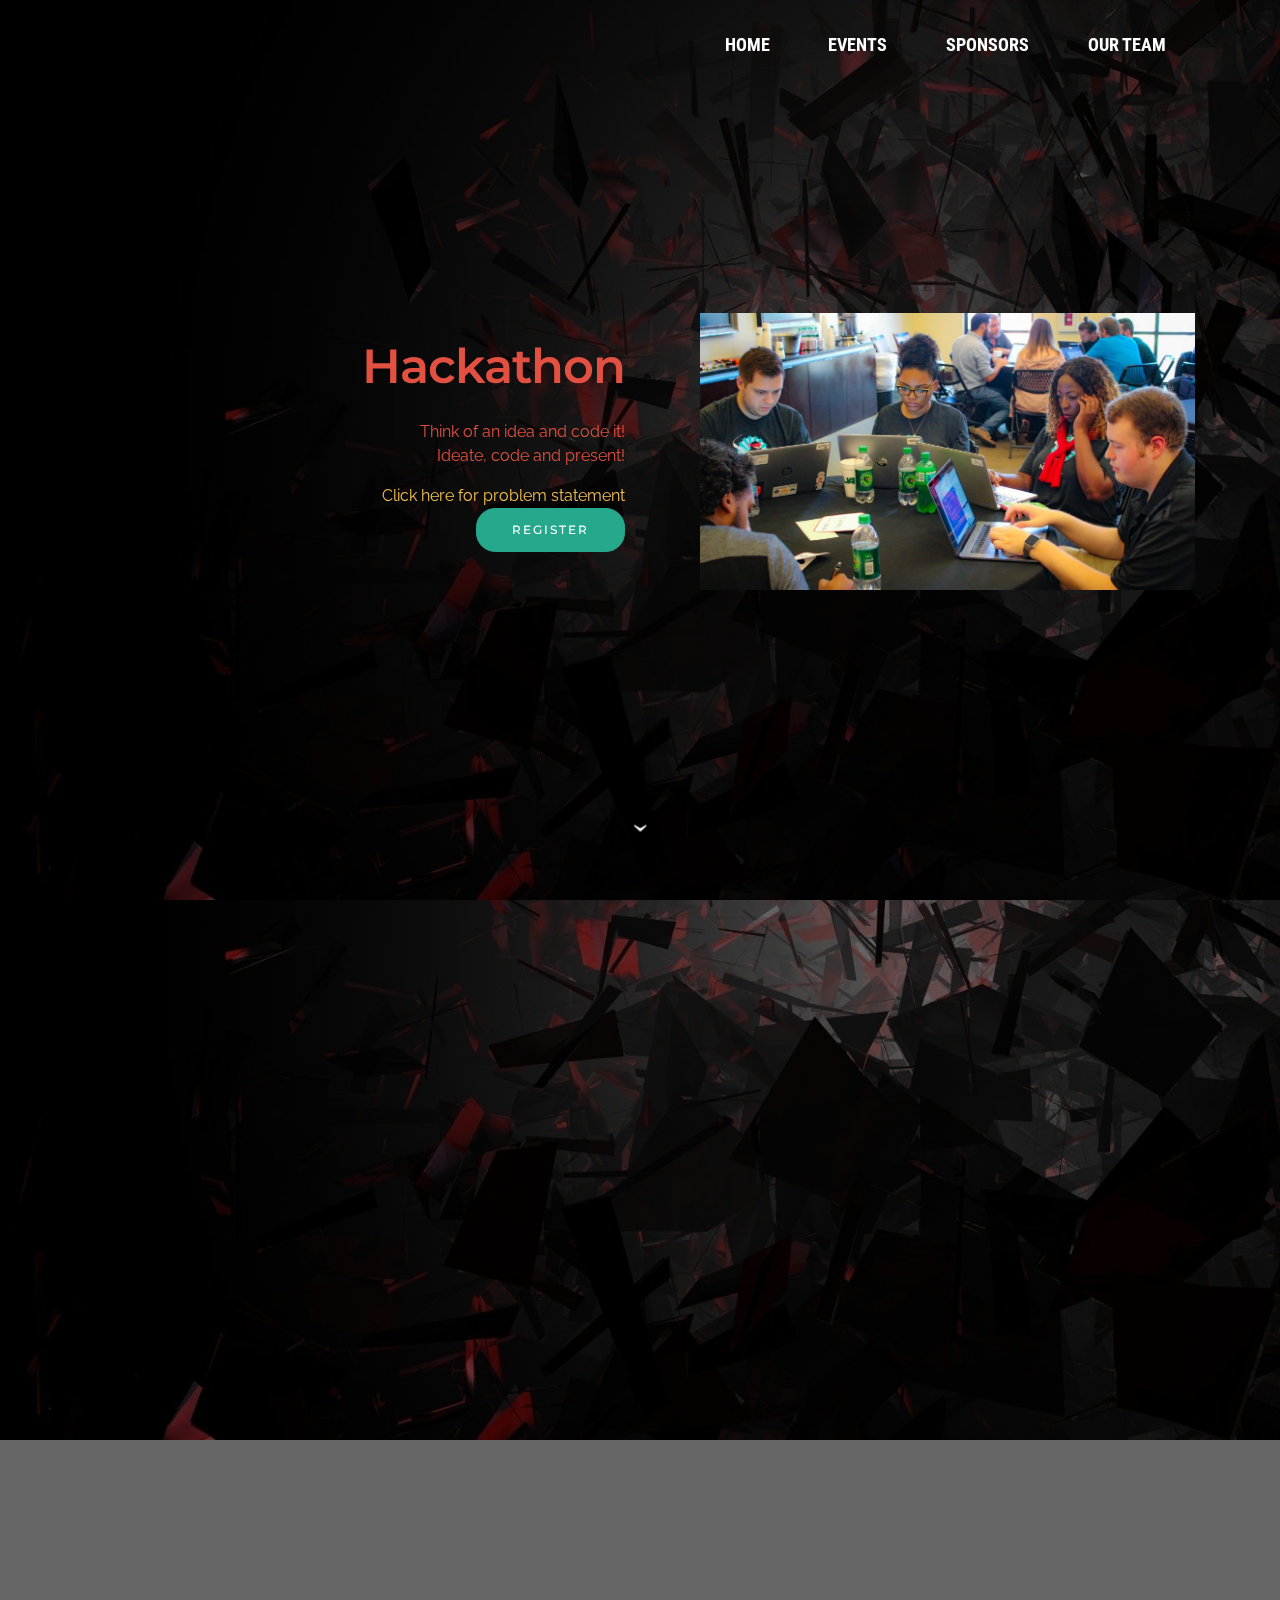
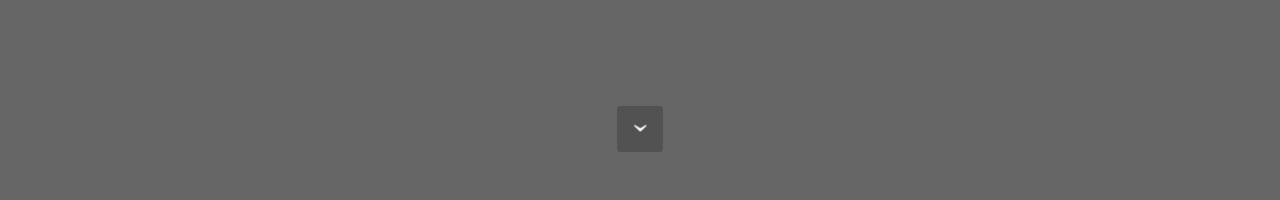
==== commit 884026e1: "kaam kahatm" ====
--- a/coding.html
+++ b/coding.html
@@ -33,7 +33,10 @@
                     <button class="navbar-toggler pull-xs-right hidden-md-up" type="button" data-toggle="collapse" data-target="#exCollapsingNavbar">
                         <div class="hamburger-icon"></div>
                     </button>
-                    <ul class="nav-dropdown collapse pull-xs-right nav navbar-nav navbar-toggleable-sm" id="exCollapsingNavbar"><li class="nav-item dropdown"><a class="nav-link link" href="index.html#header1-2">HOME</a></li><li class="nav-item"><a class="nav-link link" href="index.html#features4-a">EVENTS</a></li></ul>
+                    <ul class="nav-dropdown collapse pull-xs-right nav navbar-nav navbar-toggleable-sm" id="exCollapsingNavbar"><li class="nav-item dropdown"><a class="nav-link link" href="index.html#header1-2">HOME</a></li><li class="nav-item"><a class="nav-link link" href="index.html#features4-a">EVENTS</a></li>
+                    <li class="nav-item"><a class="nav-link link" href="sponsors.html">SPONSORS</a></li>
+                    <li class="nav-item"><a class="nav-link link" href="team.html">OUR TEAM</a></li>
+                    </ul>
                     <button hidden="" class="navbar-toggler navbar-close" type="button" data-toggle="collapse" data-target="#exCollapsingNavbar">
                         <div class="close-icon"></div>
                     </button>
